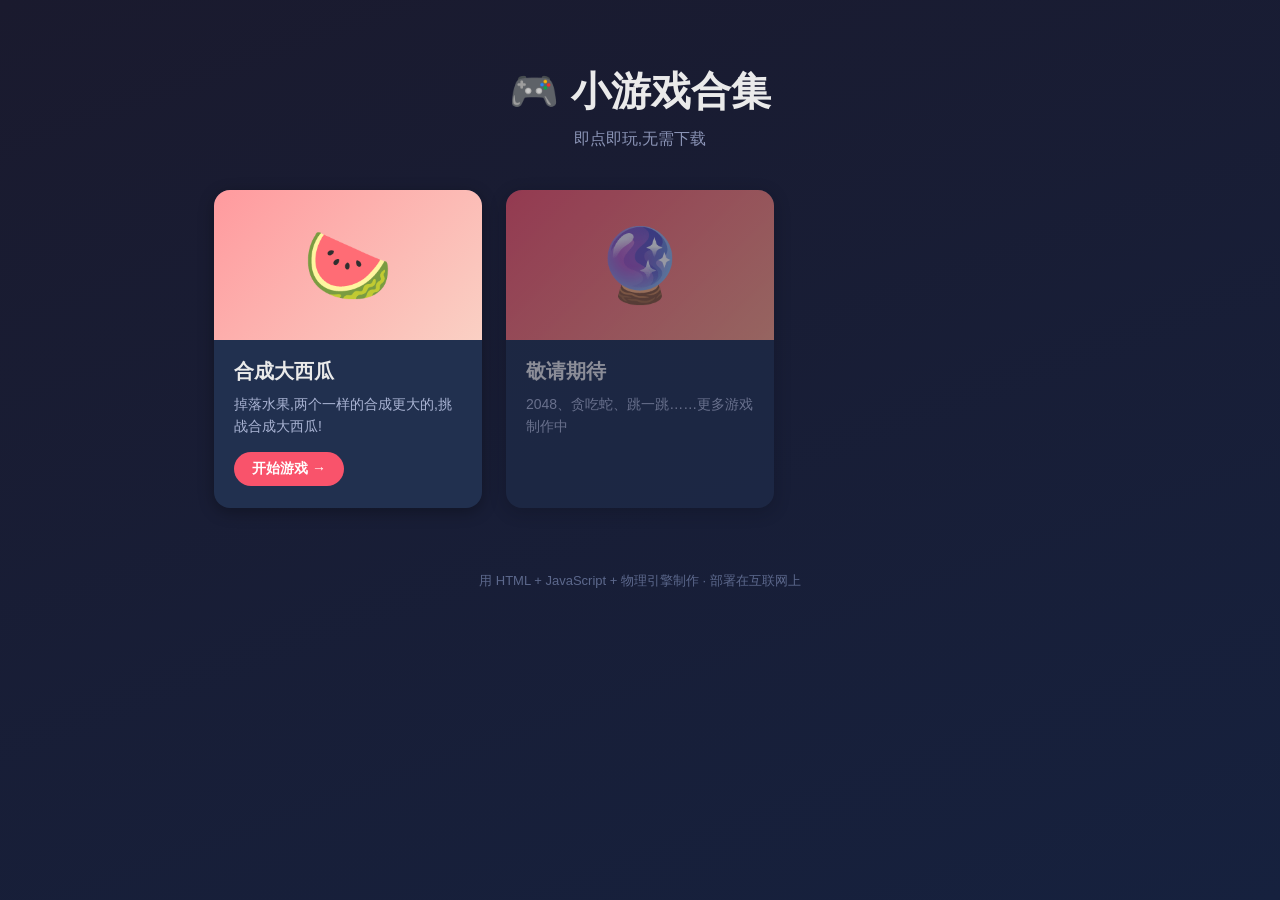
==== index.html @ c1d47581 "小游戏合集:合成大西瓜" ====
<!DOCTYPE html>
<html lang="zh-CN">
<head>
  <meta charset="UTF-8">
  <meta name="viewport" content="width=device-width, initial-scale=1">
  <title>小游戏合集 · Game Hub</title>
  <link rel="stylesheet" href="css/style.css">
</head>
<body>
  <header class="hero">
    <h1>🎮 小游戏合集</h1>
    <p>即点即玩,无需下载</p>
  </header>

  <main class="game-grid">
    <!-- 第一个游戏:合成大西瓜 -->
    <a class="game-card" href="games/watermelon/">
      <div class="game-cover cover-melon">🍉</div>
      <div class="game-info">
        <h2>合成大西瓜</h2>
        <p>掉落水果,两个一样的合成更大的,挑战合成大西瓜!</p>
        <span class="play-btn">开始游戏 →</span>
      </div>
    </a>

    <!-- 以后新增游戏就照着上面这张卡片复制一份 -->

    <div class="game-card coming-soon">
      <div class="game-cover">🔮</div>
      <div class="game-info">
        <h2>敬请期待</h2>
        <p>2048、贪吃蛇、跳一跳……更多游戏制作中</p>
      </div>
    </div>
  </main>

  <footer class="footer">用 HTML + JavaScript + 物理引擎制作 · 部署在互联网上</footer>
</body>
</html>
---- css/style.css ----
/* 游戏集合站全站样式 */
* { box-sizing: border-box; margin: 0; padding: 0; }

body {
  font-family: -apple-system, "PingFang SC", "Microsoft YaHei", sans-serif;
  background: linear-gradient(160deg, #1a1a2e 0%, #16213e 100%);
  color: #eaeaea;
  min-height: 100vh;
}

/* 顶部标语 */
.hero { text-align: center; padding: 64px 16px 40px; }
.hero h1 { font-size: 40px; margin-bottom: 10px; }
.hero p { color: #8a93b5; font-size: 16px; }

/* 游戏卡片网格 */
.game-grid {
  display: grid;
  grid-template-columns: repeat(auto-fill, minmax(260px, 1fr));
  gap: 24px;
  max-width: 900px;
  margin: 0 auto;
  padding: 0 24px 64px;
}

.game-card {
  display: block;
  text-decoration: none;
  color: inherit;
  background: #21304f;
  border-radius: 16px;
  overflow: hidden;
  box-shadow: 0 4px 16px rgba(0, 0, 0, 0.3);
  transition: transform 0.2s, box-shadow 0.2s;
}
.game-card:hover {
  transform: translateY(-6px);
  box-shadow: 0 10px 28px rgba(0, 0, 0, 0.45);
}

.game-cover {
  height: 150px;
  display: flex;
  align-items: center;
  justify-content: center;
  font-size: 72px;
  background: linear-gradient(135deg, #f9536b, #fda085);
}
.cover-melon { background: linear-gradient(135deg, #ff9a9e 0%, #fad0c4 100%); }

.game-info { padding: 18px 20px 22px; }
.game-info h2 { font-size: 20px; margin-bottom: 8px; }
.game-info p { font-size: 14px; color: #aab4d4; line-height: 1.6; margin-bottom: 14px; }

.play-btn {
  display: inline-block;
  background: #f9536b;
  color: #fff;
  padding: 8px 18px;
  border-radius: 20px;
  font-size: 14px;
  font-weight: 600;
}

/* 未开放的卡片弱化显示 */
.coming-soon { opacity: 0.55; pointer-events: none; }

.footer { text-align: center; color: #5c688c; font-size: 13px; padding-bottom: 40px; }
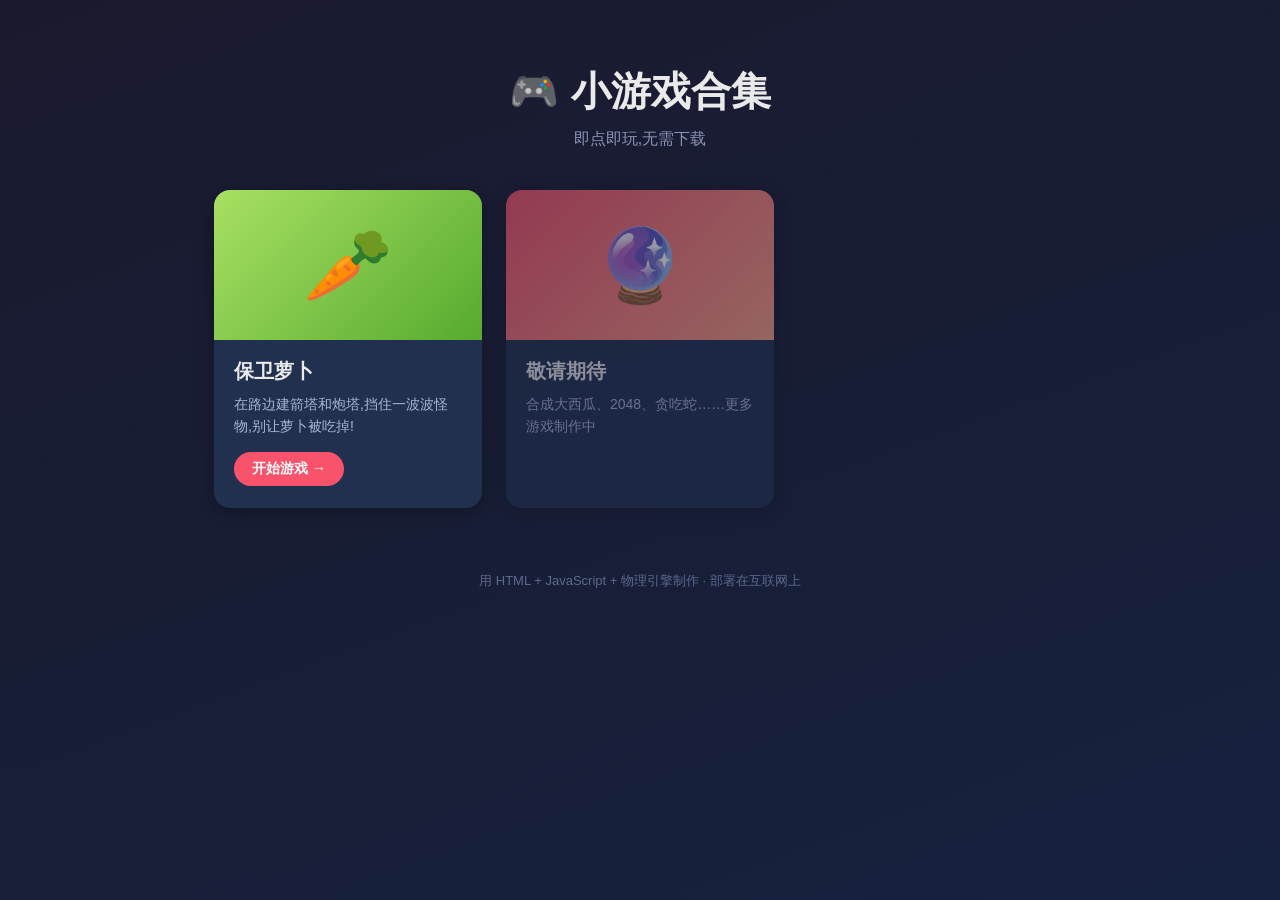
==== commit 19135daa: "替换为保卫萝卜塔防游戏(基础版)" ====
--- a/index.html
+++ b/index.html
@@ -13,12 +13,12 @@
   </header>
 
   <main class="game-grid">
-    <!-- 第一个游戏:合成大西瓜 -->
-    <a class="game-card" href="games/watermelon/">
-      <div class="game-cover cover-melon">🍉</div>
+    <!-- 第一个游戏:保卫萝卜(塔防) -->
+    <a class="game-card" href="games/carrot-defense/">
+      <div class="game-cover cover-carrot">🥕</div>
       <div class="game-info">
-        <h2>合成大西瓜</h2>
-        <p>掉落水果,两个一样的合成更大的,挑战合成大西瓜!</p>
+        <h2>保卫萝卜</h2>
+        <p>在路边建箭塔和炮塔,挡住一波波怪物,别让萝卜被吃掉!</p>
         <span class="play-btn">开始游戏 →</span>
       </div>
     </a>
@@ -29,7 +29,7 @@
       <div class="game-cover">🔮</div>
       <div class="game-info">
         <h2>敬请期待</h2>
-        <p>2048、贪吃蛇、跳一跳……更多游戏制作中</p>
+        <p>合成大西瓜、2048、贪吃蛇……更多游戏制作中</p>
       </div>
     </div>
   </main>
--- a/css/style.css
+++ b/css/style.css
@@ -46,7 +46,7 @@
   font-size: 72px;
   background: linear-gradient(135deg, #f9536b, #fda085);
 }
-.cover-melon { background: linear-gradient(135deg, #ff9a9e 0%, #fad0c4 100%); }
+.cover-carrot { background: linear-gradient(135deg, #a8e063 0%, #56ab2f 100%); }
 
 .game-info { padding: 18px 20px 22px; }
 .game-info h2 { font-size: 20px; margin-bottom: 8px; }
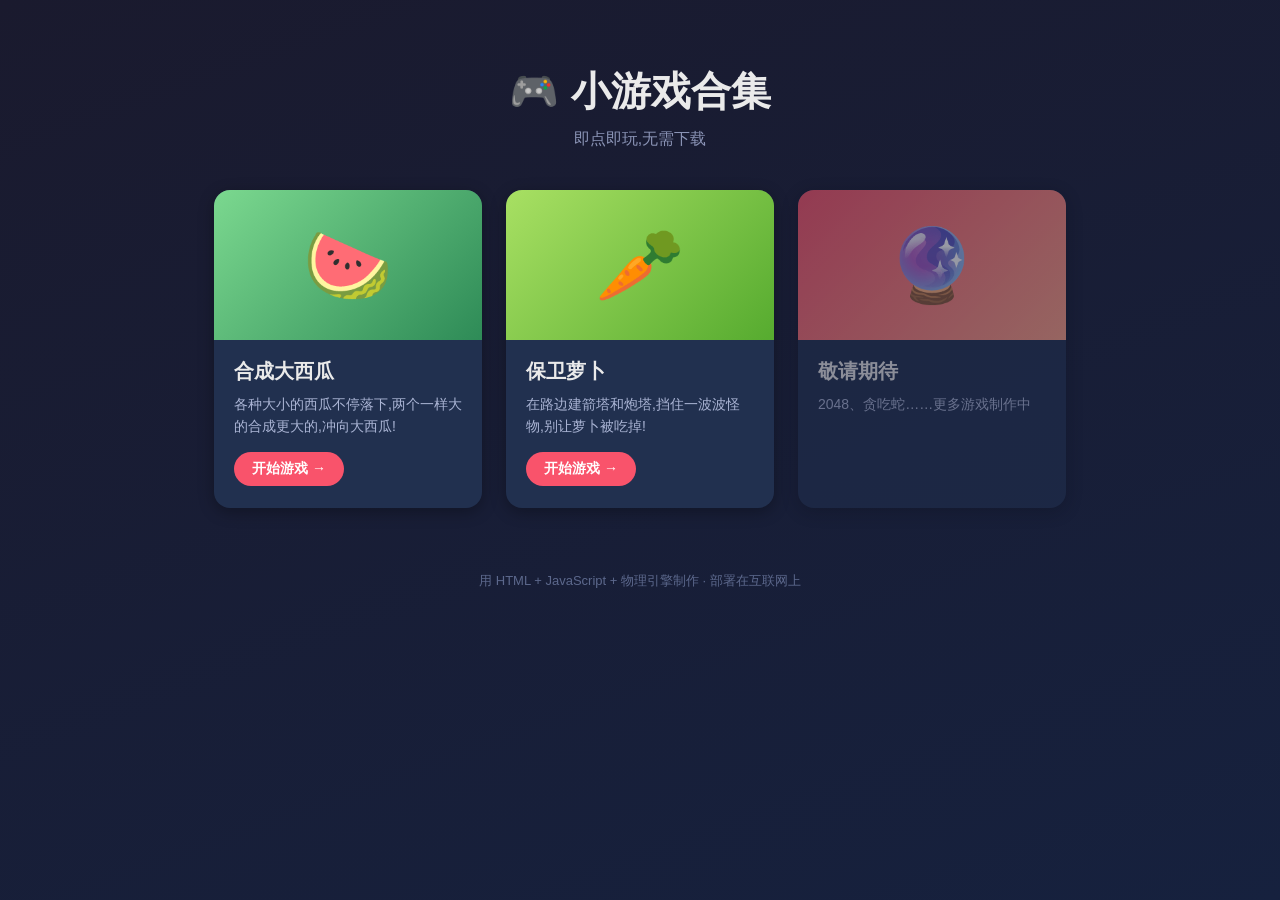
==== commit 8984c98c: "新增:合成大西瓜(纯西瓜版,带全服排行榜)" ====
--- a/index.html
+++ b/index.html
@@ -13,7 +13,17 @@
   </header>
 
   <main class="game-grid">
-    <!-- 第一个游戏:保卫萝卜(塔防) -->
+    <!-- 第一个游戏:合成大西瓜 -->
+    <a class="game-card" href="games/watermelon/">
+      <div class="game-cover cover-melon">🍉</div>
+      <div class="game-info">
+        <h2>合成大西瓜</h2>
+        <p>各种大小的西瓜不停落下,两个一样大的合成更大的,冲向大西瓜!</p>
+        <span class="play-btn">开始游戏 →</span>
+      </div>
+    </a>
+
+    <!-- 第二个游戏:保卫萝卜(塔防) -->
     <a class="game-card" href="games/carrot-defense/">
       <div class="game-cover cover-carrot">🥕</div>
       <div class="game-info">
@@ -29,7 +39,7 @@
       <div class="game-cover">🔮</div>
       <div class="game-info">
         <h2>敬请期待</h2>
-        <p>合成大西瓜、2048、贪吃蛇……更多游戏制作中</p>
+        <p>2048、贪吃蛇……更多游戏制作中</p>
       </div>
     </div>
   </main>
--- a/css/style.css
+++ b/css/style.css
@@ -46,6 +46,7 @@
   font-size: 72px;
   background: linear-gradient(135deg, #f9536b, #fda085);
 }
+.cover-melon { background: linear-gradient(135deg, #7bd88f 0%, #2e8b57 100%); }
 .cover-carrot { background: linear-gradient(135deg, #a8e063 0%, #56ab2f 100%); }
 
 .game-info { padding: 18px 20px 22px; }
